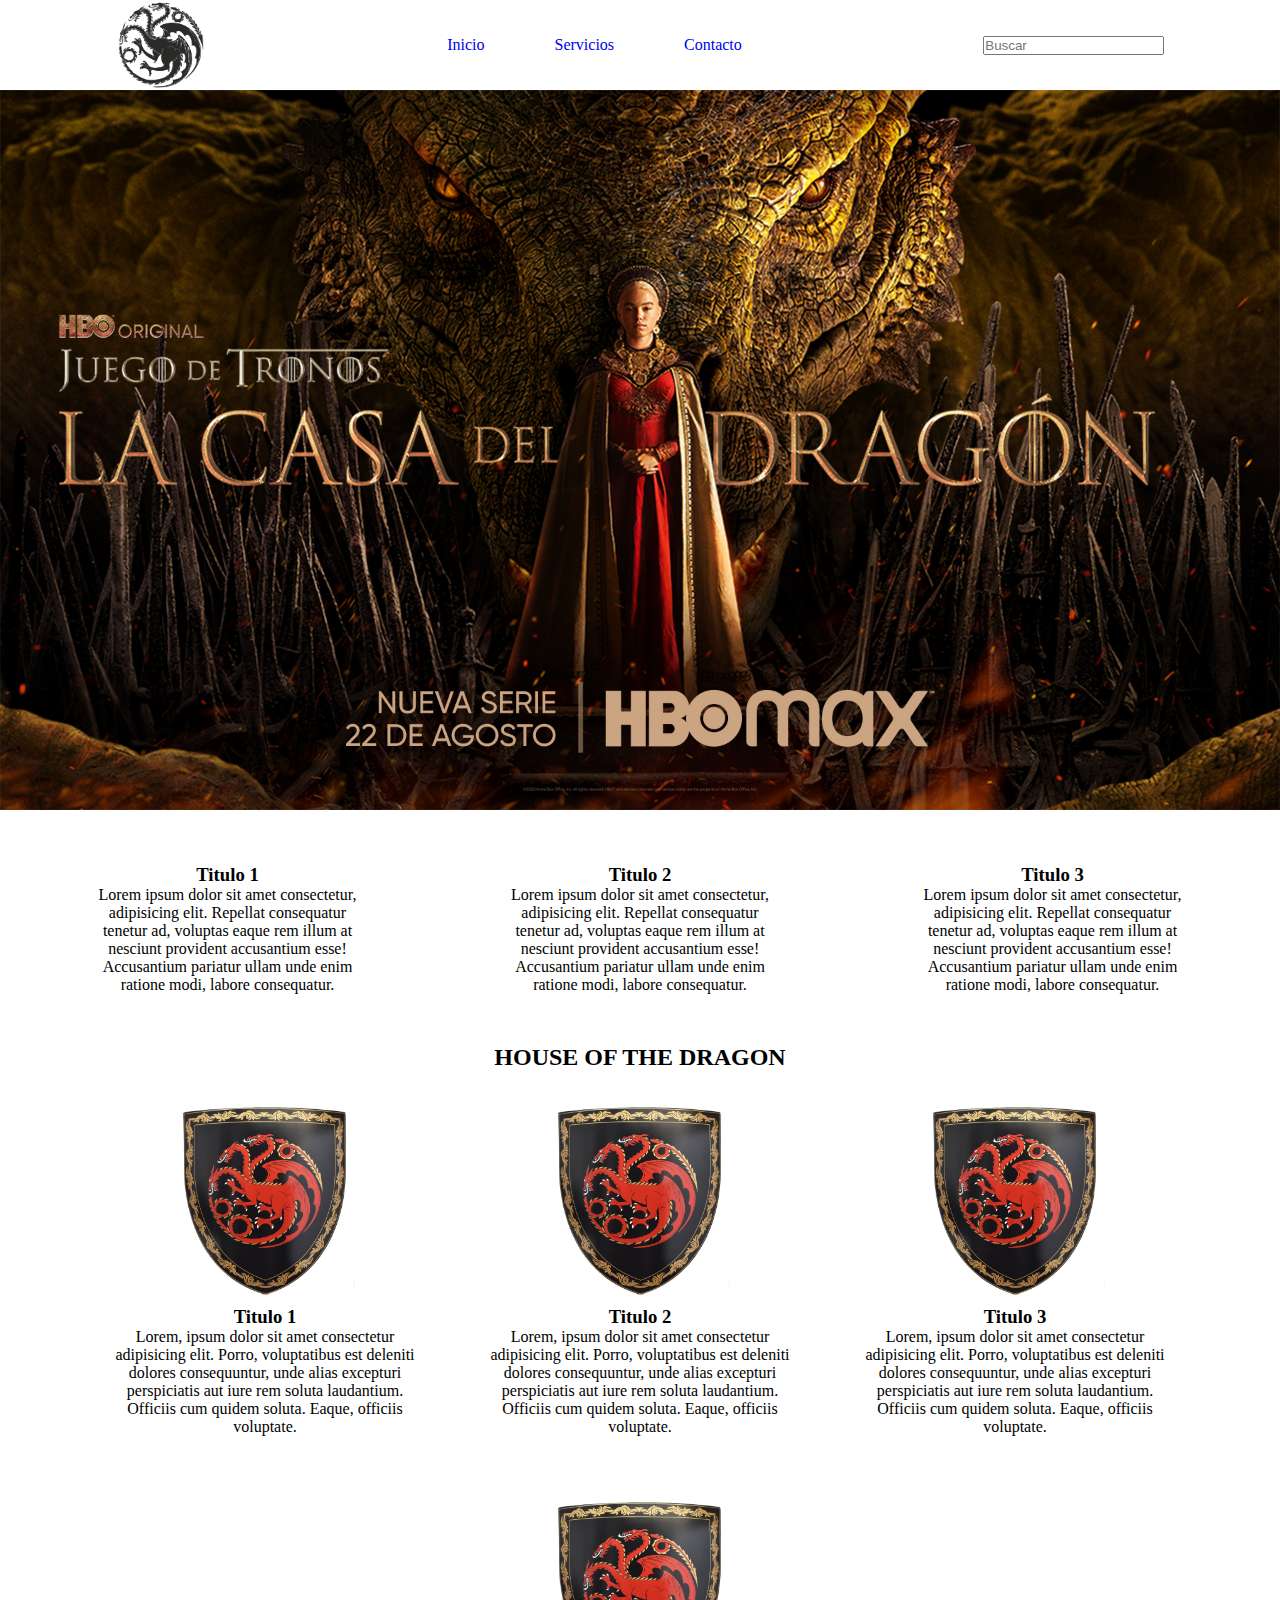
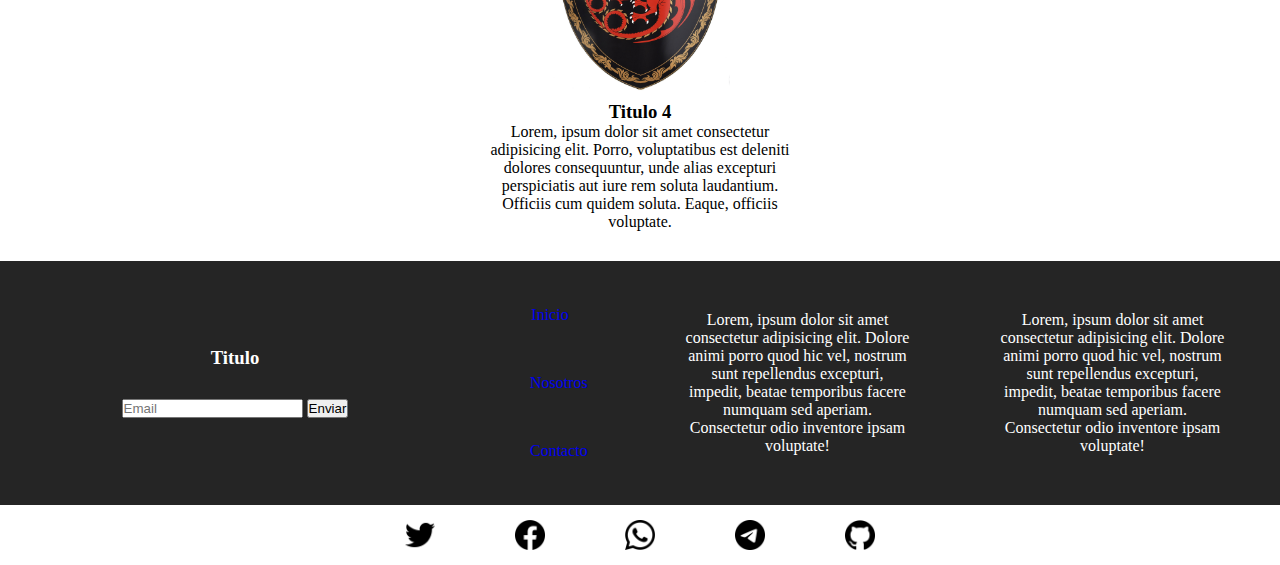
==== index.html @ 1cc0e86e "v1 contenido principal LISTO -agregar footer, efectos, transiciones y js" ====
<!DOCTYPE html>
<html lang="en">
<head>
    <meta charset="UTF-8">
    <meta name="viewport" content="width=device-width, initial-scale=1.0">
    <title>HOD</title>
    <link rel="stylesheet" href="estilos.css">
</head>
<body>
    <header>
        <img src="img/logo.png" alt="">
        <ul class="nav">
            <li><a href="#inico">Inicio</a></li>
            <li><a href="servicios.html">Servicios</a></li>
            <li><a href="#contacto">Contacto</a></li>
        </ul>
        <input type="text" placeholder="Buscar">
    </header>
    <main>
        <div class="banner" id="inicio">
            <img src="img/banner.jpg" alt="">
        </div>
        <div class="seccion-1">
            <section>
                <h3>Titulo 1</h3>
                <p>Lorem ipsum dolor sit amet consectetur, adipisicing elit. Repellat consequatur tenetur ad, voluptas eaque rem illum at nesciunt provident accusantium esse! Accusantium pariatur ullam unde enim ratione modi, labore consequatur.</p>
            </section>
            <section>
                <h3>Titulo 2</h3>
                <p>Lorem ipsum dolor sit amet consectetur, adipisicing elit. Repellat consequatur tenetur ad, voluptas eaque rem illum at nesciunt provident accusantium esse! Accusantium pariatur ullam unde enim ratione modi, labore consequatur.</p>
            </section>
            <section>
                <h3>Titulo 3</h3>
                <p>Lorem ipsum dolor sit amet consectetur, adipisicing elit. Repellat consequatur tenetur ad, voluptas eaque rem illum at nesciunt provident accusantium esse! Accusantium pariatur ullam unde enim ratione modi, labore consequatur.</p>
            </section>
        </div>
        <div class="seccion-2" id="nosotros">
            <section>
                <h2>HOUSE OF THE DRAGON</h2>
            </section>
            <div class="sub-seccion-2">
                <section>
                    <img src="img/escudo.jpg" alt="">
                    <h3>Titulo 1</h3>
                    <p>Lorem, ipsum dolor sit amet consectetur adipisicing elit. Porro, voluptatibus est deleniti dolores consequuntur, unde alias excepturi perspiciatis aut iure rem soluta laudantium. Officiis cum quidem soluta. Eaque, officiis voluptate.</p>
                </section>
                <section>
                    <img src="img/escudo.jpg" alt="">                    <h3>Titulo 2</h3>
                    <p>Lorem, ipsum dolor sit amet consectetur adipisicing elit. Porro, voluptatibus est deleniti dolores consequuntur, unde alias excepturi perspiciatis aut iure rem soluta laudantium. Officiis cum quidem soluta. Eaque, officiis voluptate.</p>
                </section>
                <section>
                    <img src="img/escudo.jpg" alt="">                    <h3>Titulo 3</h3>
                    <p>Lorem, ipsum dolor sit amet consectetur adipisicing elit. Porro, voluptatibus est deleniti dolores consequuntur, unde alias excepturi perspiciatis aut iure rem soluta laudantium. Officiis cum quidem soluta. Eaque, officiis voluptate.</p>
                </section>
                <section>
                    <img src="img/escudo.jpg" alt="">                    <h3>Titulo 4</h3>
                    <p>Lorem, ipsum dolor sit amet consectetur adipisicing elit. Porro, voluptatibus est deleniti dolores consequuntur, unde alias excepturi perspiciatis aut iure rem soluta laudantium. Officiis cum quidem soluta. Eaque, officiis voluptate.</p>
                </section>
            </div>
        </div>
    </main>
    <footer id="contacto">
        <div class="pie">
            <section class="correo">
                <h3>Titulo</h3>
                <input type="email" placeholder="Email">
                <button>Enviar</button>
            </section>
            <section class="nav-footer">
                <ul>
                    <li><a href="#inicio">Inicio</a></li>
                    <li><a href="#nosotros">Nosotros</a></li>
                    <li><a href="#contacto">Contacto</a></li>
                </ul>
            </section>
            <section class="texto">
                <p>Lorem, ipsum dolor sit amet consectetur adipisicing elit. Dolore animi porro quod hic vel, nostrum sunt repellendus excepturi, impedit, beatae temporibus facere numquam sed aperiam. Consectetur odio inventore ipsam voluptate!</p>
            </section>
            <section class="texto">
                <p>Lorem, ipsum dolor sit amet consectetur adipisicing elit. Dolore animi porro quod hic vel, nostrum sunt repellendus excepturi, impedit, beatae temporibus facere numquam sed aperiam. Consectetur odio inventore ipsam voluptate!</p>
            </section>
        </div>
        <div class="iconos">
            <img src="img/twitter.png" alt="">
            <img src="img/facebook.png" alt="">
            <img src="img/whatsapp.png" alt="">
            <img src="img/telegram.png" alt="">
            <img src="img/github.png" alt="">
        </div>
    </footer>
</body>
</html>
---- estilos.css ----
*{
    margin: 0;
    padding: 0;
    text-decoration: none;
    list-style: none;
    
}
/*nav*/
header{
    display: flex;
    align-items: center;
    justify-content: space-around;
    flex-wrap: wrap;
}
header img{
    width: 10vh;
}
ul.nav{
    display: flex;
    gap: 50px;
}
ul.nav li{
    padding: 10px;
    border-radius: 20%;
}
/*banner*/
.banner img{
    width: 100%;
}
/*seccion-1*/
.seccion-1{
    display: flex;
    justify-content: space-evenly;
    flex-wrap: wrap;
}
.seccion-1 section{
    padding: 50px;
    text-align: center;
    width: 30vh;
}
/*seccion-2*/
.seccion-2{
    text-align: center;
}
.sub-seccion-2{
    display: flex;
    flex-wrap: wrap;
    justify-content: center;
}
.sub-seccion-2 section{
    padding: 30px;
    width: 35vh;
}
.sub-seccion-2 section img{
    width: 20vh;
}
/*footer*/
footer div{
    display: flex;
    justify-content: center;
    text-align: center;
    gap: 50px;
    align-items: center;
    flex-wrap: wrap;
}
footer div.pie{
    color: white;
    background-color: #252525;
}
footer section{
    padding: 20px;
}
.correo{
    width: 40vh;
}
.correo h3{
    margin-bottom: 30px;
}
.nav-footer{
    width: 10vh;
}
.nav-footer li{
    padding: 25px;
}
.texto{
    width: 25vh;
}
.iconos img{
    width: 30px;
    padding: 15px;
}
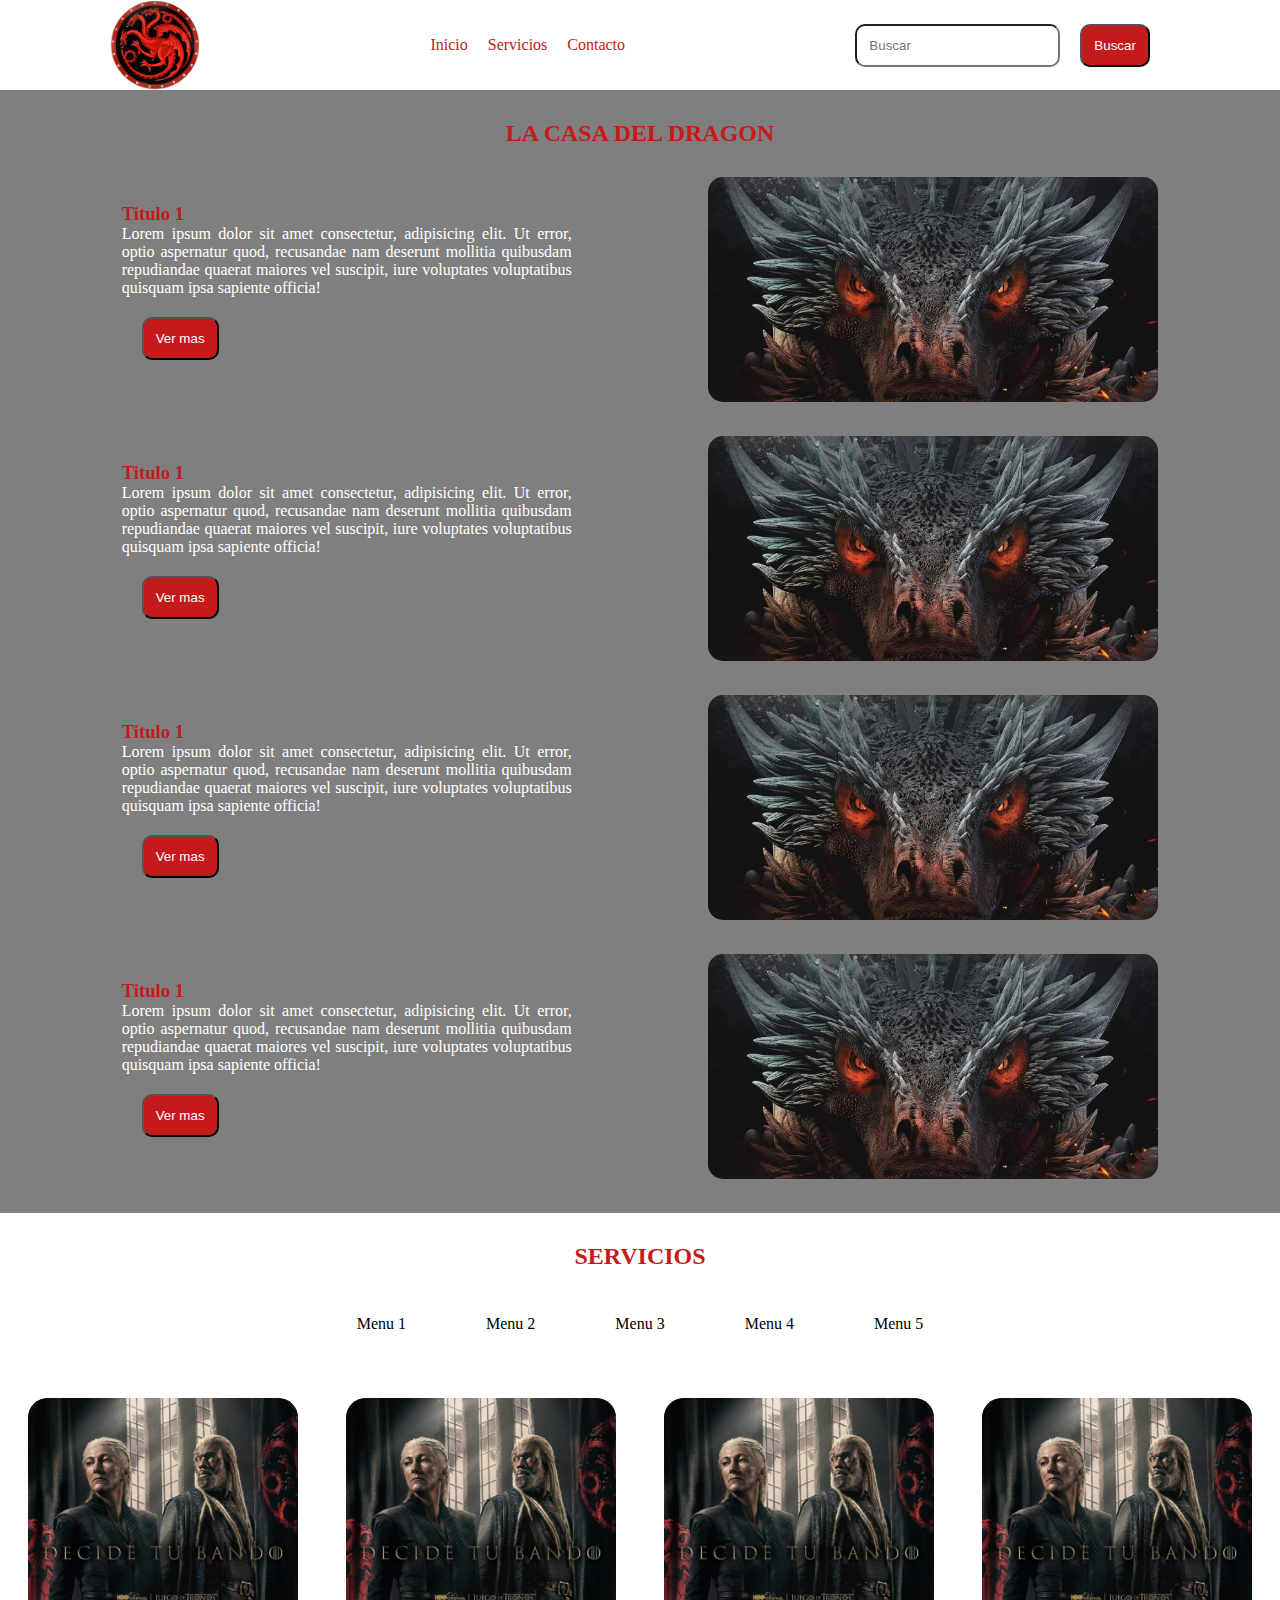
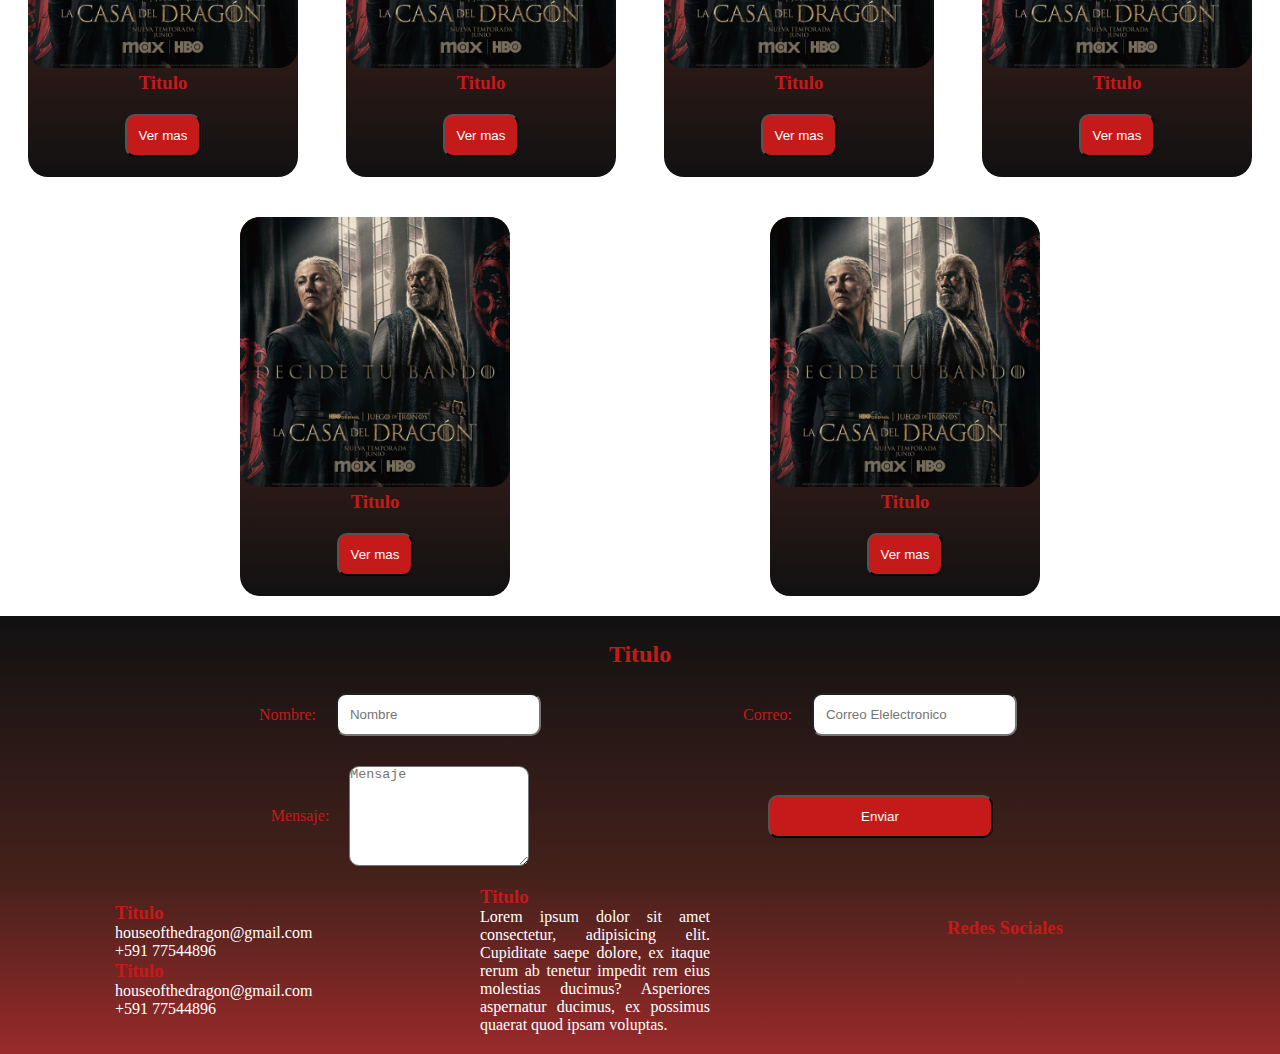
==== commit 7dd84068: "LISTO" ====
--- a/index.html
+++ b/index.html
@@ -3,90 +3,269 @@
 <head>
     <meta charset="UTF-8">
     <meta name="viewport" content="width=device-width, initial-scale=1.0">
-    <title>HOD</title>
+    <title>Casa del Dragon</title>
+    <link rel='stylesheet' href='https://cdn-uicons.flaticon.com/2.6.0/uicons-brands/css/uicons-brands.css'>
     <link rel="stylesheet" href="estilos.css">
 </head>
 <body>
+    <!-- Navegacion -->
     <header>
-        <img src="img/logo.png" alt="">
+        <img src="img/logo-rojo.png" alt="">
         <ul class="nav">
-            <li><a href="#inico">Inicio</a></li>
-            <li><a href="servicios.html">Servicios</a></li>
+            <li><a href="#inicio">Inicio</a></li>
+            <li><a href="#servicios">Servicios</a></li>
             <li><a href="#contacto">Contacto</a></li>
         </ul>
-        <input type="text" placeholder="Buscar">
+        <section>
+            <input type="text" placeholder="Buscar">
+            <button>Buscar</button>
+        </section>
     </header>
+    <!-- Contenido Principal -->
     <main>
-        <div class="banner" id="inicio">
-            <img src="img/banner.jpg" alt="">
-        </div>
-        <div class="seccion-1">
-            <section>
-                <h3>Titulo 1</h3>
-                <p>Lorem ipsum dolor sit amet consectetur, adipisicing elit. Repellat consequatur tenetur ad, voluptas eaque rem illum at nesciunt provident accusantium esse! Accusantium pariatur ullam unde enim ratione modi, labore consequatur.</p>
-            </section>
-            <section>
-                <h3>Titulo 2</h3>
-                <p>Lorem ipsum dolor sit amet consectetur, adipisicing elit. Repellat consequatur tenetur ad, voluptas eaque rem illum at nesciunt provident accusantium esse! Accusantium pariatur ullam unde enim ratione modi, labore consequatur.</p>
-            </section>
-            <section>
-                <h3>Titulo 3</h3>
-                <p>Lorem ipsum dolor sit amet consectetur, adipisicing elit. Repellat consequatur tenetur ad, voluptas eaque rem illum at nesciunt provident accusantium esse! Accusantium pariatur ullam unde enim ratione modi, labore consequatur.</p>
-            </section>
-        </div>
-        <div class="seccion-2" id="nosotros">
-            <section>
-                <h2>HOUSE OF THE DRAGON</h2>
-            </section>
-            <div class="sub-seccion-2">
-                <section>
-                    <img src="img/escudo.jpg" alt="">
-                    <h3>Titulo 1</h3>
-                    <p>Lorem, ipsum dolor sit amet consectetur adipisicing elit. Porro, voluptatibus est deleniti dolores consequuntur, unde alias excepturi perspiciatis aut iure rem soluta laudantium. Officiis cum quidem soluta. Eaque, officiis voluptate.</p>
-                </section>
-                <section>
-                    <img src="img/escudo.jpg" alt="">                    <h3>Titulo 2</h3>
-                    <p>Lorem, ipsum dolor sit amet consectetur adipisicing elit. Porro, voluptatibus est deleniti dolores consequuntur, unde alias excepturi perspiciatis aut iure rem soluta laudantium. Officiis cum quidem soluta. Eaque, officiis voluptate.</p>
-                </section>
-                <section>
-                    <img src="img/escudo.jpg" alt="">                    <h3>Titulo 3</h3>
-                    <p>Lorem, ipsum dolor sit amet consectetur adipisicing elit. Porro, voluptatibus est deleniti dolores consequuntur, unde alias excepturi perspiciatis aut iure rem soluta laudantium. Officiis cum quidem soluta. Eaque, officiis voluptate.</p>
-                </section>
-                <section>
-                    <img src="img/escudo.jpg" alt="">                    <h3>Titulo 4</h3>
-                    <p>Lorem, ipsum dolor sit amet consectetur adipisicing elit. Porro, voluptatibus est deleniti dolores consequuntur, unde alias excepturi perspiciatis aut iure rem soluta laudantium. Officiis cum quidem soluta. Eaque, officiis voluptate.</p>
-                </section>
+        <!-- Contenido 1 -->
+        <div class="contenido-1" id="inicio">
+            <h2>LA CASA DEL DRAGON</h2>
+            <div class="sub-contenido-1">
+                <div class="sub-contenido-1-servicio">
+                    <section>
+                        <h3>Titulo 1</h3>
+                        <p>Lorem ipsum dolor sit amet consectetur, adipisicing elit. Ut error, optio aspernatur quod, recusandae nam deserunt mollitia quibusdam repudiandae quaerat maiores vel suscipit, iure voluptates voluptatibus quisquam ipsa sapiente officia!</p>
+                        <button>Ver mas</button>
+                    </section>
+                    <section class="img-hover">
+                        <img src="img/servicio.webp" alt="">
+                        <div class="contenido-hover">
+                            
+                            <p>Lorem ipsum dolor sit amet consectetur, adipisicing elit. Reprehenderit ducimus cum explicabo ex itaque voluptatibus!</p>
+                        </div>
+                    </section> 
+                </div>
+                <div class="sub-contenido-1-servicio">
+                    <section>
+                        <h3>Titulo 1</h3>
+                        <p>Lorem ipsum dolor sit amet consectetur, adipisicing elit. Ut error, optio aspernatur quod, recusandae nam deserunt mollitia quibusdam repudiandae quaerat maiores vel suscipit, iure voluptates voluptatibus quisquam ipsa sapiente officia!</p>
+                        <button>Ver mas</button>
+                    </section>
+                    <section class="img-hover">
+                        <img src="img/servicio.webp" alt="">
+                        <div class="contenido-hover">
+                            
+                            <p>Lorem ipsum dolor sit amet consectetur, adipisicing elit. Reprehenderit ducimus cum explicabo ex itaque voluptatibus!</p>
+                        </div>
+                    </section> 
+                </div>
+                <div class="sub-contenido-1-servicio">
+                    <section>
+                        <h3>Titulo 1</h3>
+                        <p>Lorem ipsum dolor sit amet consectetur, adipisicing elit. Ut error, optio aspernatur quod, recusandae nam deserunt mollitia quibusdam repudiandae quaerat maiores vel suscipit, iure voluptates voluptatibus quisquam ipsa sapiente officia!</p>
+                        <button>Ver mas</button>
+                    </section>
+                    <section class="img-hover">
+                        <img src="img/servicio.webp" alt="">
+                        <div class="contenido-hover">
+                            
+                            <p>Lorem ipsum dolor sit amet consectetur, adipisicing elit. Reprehenderit ducimus cum explicabo ex itaque voluptatibus!</p>
+                        </div>
+                    </section> 
+                </div>
+                <div class="sub-contenido-1-servicio">
+                    <section>
+                        <h3>Titulo 1</h3>
+                        <p>Lorem ipsum dolor sit amet consectetur, adipisicing elit. Ut error, optio aspernatur quod, recusandae nam deserunt mollitia quibusdam repudiandae quaerat maiores vel suscipit, iure voluptates voluptatibus quisquam ipsa sapiente officia!</p>
+                        <button>Ver mas</button>
+                    </section>
+                    <section class="img-hover">
+                        <img src="img/servicio.webp" alt="">
+                        <div class="contenido-hover">
+                            
+                            <p>Lorem ipsum dolor sit amet consectetur, adipisicing elit. Reprehenderit ducimus cum explicabo ex itaque voluptatibus!</p>
+                        </div>
+                    </section> 
+                </div>
+            </div>
+        </div>
+        <!-- Contenido 2 -->
+        <div class="contenido-2" id="servicios">
+            <h2>SERVICIOS</h2>
+            <div class="contenido-2-nav">
+                <ul>
+                    <li>Menu 1</li>
+                    <li>Menu 2</li>
+                    <li>Menu 3</li>
+                    <li>Menu 4</li>
+                    <li>Menu 5</li>
+                </ul>
+            </div>
+            <div class="sub-contenido-2">
+                <section class="sub-contenido-2-servicio">
+                    <img src="img/personajes.jpg" alt="">
+                    <h3>Titulo</h3>
+                    <button id="btn-ver-modal-1">Ver mas</button>
+                </section>
+                <section class="sub-contenido-2-servicio">
+                    <img src="img/personajes.jpg" alt="">
+                    <h3>Titulo</h3>
+                    <button id="btn-ver-modal-2">Ver mas</button>
+                </section>
+                <section class="sub-contenido-2-servicio">
+                    <img src="img/personajes.jpg" alt="">
+                    <h3>Titulo</h3>
+                    <button id="btn-ver-modal-3">Ver mas</button>
+                </section>
+                <section class="sub-contenido-2-servicio">
+                    <img src="img/personajes.jpg" alt="">
+                    <h3>Titulo</h3>
+                    <button id="btn-ver-modal-4">Ver mas</button>
+                </section>
+                <section class="sub-contenido-2-servicio">
+                    <img src="img/personajes.jpg" alt="">
+                    <h3>Titulo</h3>
+                    <button id="btn-ver-modal-5">Ver mas</button>
+                </section>
+                <section class="sub-contenido-2-servicio">
+                    <img src="img/personajes.jpg" alt="">
+                    <h3>Titulo</h3>
+                    <button id="btn-ver-modal-6">Ver mas</button>
+                </section>
+            </div>
+            <!-- MODAL -->
+            <div>
+                <div class="modal" id="modal-1">
+                    <div class="modal-contenido">
+                        <section>
+                            <img src="img/escudo.jpg" alt="">
+                        </section>
+                        <section>
+                            <h3>Titulo 1</h3>
+                            <p>Lorem ipsum dolor sit amet consectetur adipisicing elit. Error ut, corrupti quia delectus temporibus accusantium nesciunt inventore natus accusamus fugiat?</p>
+                        </section>
+                        <button id="btn-cerrar-modal-1">Cerrar</button>
+                    </div>
+                </div>
+                <div class="modal" id="modal-2">
+                    <div class="modal-contenido">
+                        <section>
+                            <img src="img/escudo.jpg" alt="">
+                        </section>
+                        <section>
+                            <h3>Titulo 2</h3>
+                            <p>Lorem ipsum dolor sit amet consectetur adipisicing elit. Error ut, corrupti quia delectus temporibus accusantium nesciunt inventore natus accusamus fugiat?</p>
+                        </section>
+                        <button id="btn-cerrar-modal-2">Cerrar</button>
+                    </div>
+                </div>
+                <div class="modal" id="modal-3">
+                    <div class="modal-contenido">
+                        <section>
+                            <img src="img/escudo.jpg" alt="">
+                        </section>
+                        <section>
+                            <h3>Titulo 3</h3>
+                            <p>Lorem ipsum dolor sit amet consectetur adipisicing elit. Error ut, corrupti quia delectus temporibus accusantium nesciunt inventore natus accusamus fugiat?</p>
+                        </section>
+                        <button id="btn-cerrar-modal-3">Cerrar</button>
+                    </div>
+                </div>
+                <div class="modal" id="modal-4">
+                    <div class="modal-contenido">
+                        <section>
+                            <img src="img/escudo.jpg" alt="">
+                        </section>
+                        <section>
+                            <h3>Titulo 4</h3>
+                            <p>Lorem ipsum dolor sit amet consectetur adipisicing elit. Error ut, corrupti quia delectus temporibus accusantium nesciunt inventore natus accusamus fugiat?</p>
+                        </section>
+                        <button id="btn-cerrar-modal-4">Cerrar</button>
+                    </div>
+                </div>
+                <div class="modal" id="modal-5">
+                    <div class="modal-contenido">
+                        <section>
+                            <img src="img/escudo.jpg" alt="">
+                        </section>
+                        <section>
+                            <h3>Titulo 5</h3>
+                            <p>Lorem ipsum dolor sit amet consectetur adipisicing elit. Error ut, corrupti quia delectus temporibus accusantium nesciunt inventore natus accusamus fugiat?</p>
+                        </section>
+                        <button id="btn-cerrar-modal-5">Cerrar</button>
+                    </div>
+                </div>
+                <div class="modal" id="modal-6">
+                    <div class="modal-contenido">
+                        <section>
+                            <img src="img/escudo.jpg" alt="">
+                        </section>
+                        <section>
+                            <h3>Titulo 6</h3>
+                            <p>Lorem ipsum dolor sit amet consectetur adipisicing elit. Error ut, corrupti quia delectus temporibus accusantium nesciunt inventore natus accusamus fugiat?</p>
+                        </section>
+                        <button id="btn-cerrar-modal-6">Cerrar</button>
+                    </div>
+                </div>
             </div>
         </div>
     </main>
     <footer id="contacto">
-        <div class="pie">
-            <section class="correo">
+        <h2>Titulo</h2>
+        <div>
+            <form action="" class="formulario" id="formulario">
+                <section>
+                    <label for="">Nombre:</label>
+                    <input type="text" placeholder="Nombre" id="nombre" required>
+                </section>
+                <section>
+                    <label for="">Correo:</label>
+                    <input type="email" placeholder="Correo Elelectronico" id="correo" required>
+                </section>
+                <section>
+                    <label for="">Mensaje:</label>
+                    <textarea name="" id="mensaje" placeholder="Mensaje" required></textarea>
+                </section>
+                <section>
+                    <button id="btn-formulario" type="submit">Enviar</button>
+                </section>
+            </form>
+            <div class="modal" id="modal-formulario">
+                <div class="modal-contenido">
+                    <section>
+                        <img src="img/escudo.jpg" alt="">
+                    </section>
+                    <section id="formulario-datos" class="formulario-datos">
+                        
+                        
+                    </section>
+                    <button id="btn-cerrar-formulario">Cerrar</button>
+                </div>
+            </div>
+        </div>
+        <div class="footer-secciones">
+            <section class="footer-seccion-1">
                 <h3>Titulo</h3>
-                <input type="email" placeholder="Email">
-                <button>Enviar</button>
-            </section>
-            <section class="nav-footer">
                 <ul>
-                    <li><a href="#inicio">Inicio</a></li>
-                    <li><a href="#nosotros">Nosotros</a></li>
-                    <li><a href="#contacto">Contacto</a></li>
+                    <li>houseofthedragon@gmail.com</li>
+                    <li>+591 77544896</li>
+                </ul>
+                <h3>Titulo</h3>
+                <ul>
+                    <li>houseofthedragon@gmail.com</li>
+                    <li>+591 77544896</li>
                 </ul>
             </section>
-            <section class="texto">
-                <p>Lorem, ipsum dolor sit amet consectetur adipisicing elit. Dolore animi porro quod hic vel, nostrum sunt repellendus excepturi, impedit, beatae temporibus facere numquam sed aperiam. Consectetur odio inventore ipsam voluptate!</p>
+            <section class="footer-seccion-2">
+                <h3>Titulo</h3>
+                <p>Lorem ipsum dolor sit amet consectetur, adipisicing elit. Cupiditate saepe dolore, ex itaque rerum ab tenetur impedit rem eius molestias ducimus? Asperiores aspernatur ducimus, ex possimus quaerat quod ipsam voluptas.</p>
             </section>
-            <section class="texto">
-                <p>Lorem, ipsum dolor sit amet consectetur adipisicing elit. Dolore animi porro quod hic vel, nostrum sunt repellendus excepturi, impedit, beatae temporibus facere numquam sed aperiam. Consectetur odio inventore ipsam voluptate!</p>
+            <section class="iconos">
+                <h3>Redes Sociales</h3>
+                <i class="fi fi-brands-github"></i>
+                <i class="fi fi-brands-telegram"></i>
+                <i class="fi fi-brands-twitter"></i>
+                <i class="fi fi-brands-whatsapp"></i>
+                <i class="fi fi-brands-facebook"></i>
             </section>
-        </div>
-        <div class="iconos">
-            <img src="img/twitter.png" alt="">
-            <img src="img/facebook.png" alt="">
-            <img src="img/whatsapp.png" alt="">
-            <img src="img/telegram.png" alt="">
-            <img src="img/github.png" alt="">
         </div>
     </footer>
 </body>
+<script src="main.js"></script>
 </html>--- a/estilos.css
+++ b/estilos.css
@@ -1,12 +1,37 @@
+/*global*/
 *{
     margin: 0;
     padding: 0;
     text-decoration: none;
     list-style: none;
-    
+    box-sizing: border-box;
+}
+a{
+    color: #c51a1a;
+}
+h2, h3{
+    color: #c51a1a;
+}
+button{
+    padding: 12px;
+    border-radius: 10px;
+    background-color: #c51a1a;
+    color: white;
+    margin: 20px;
+    cursor: pointer;
+    transition: background-color .5s;
+}
+button:hover{
+    background-color: #252525;
+    transition: background-color .5s;
+}
+input{
+    padding: 12px;
+    border-radius: 10px;
 }
 /*nav*/
 header{
+    width: 100%;
     display: flex;
     align-items: center;
     justify-content: space-around;
@@ -15,77 +40,229 @@
 header img{
     width: 10vh;
 }
-ul.nav{
-    display: flex;
+header ul.nav{
+    display: flex;
+    flex-wrap: wrap;
+    justify-content: space-evenly;
+}
+header ul.nav li{
+    padding: 10px;
+    border-radius: 15px;
+    background-color: white;
+    transition: background-color .5s;
+}
+header section{
+    display: flex;
+    align-items: center;
+    justify-content: center;
+}
+header .nav li:hover{
+    border-radius: 15px;
+    color: white;
+    background-color: #c51a1a;
+    transition: background-color .5s;
+}
+header .nav li a:hover{
+    color: white;
+}
+/*contenido-1*/
+.contenido-1{
+    padding-top: 30px;
+    padding-bottom: 30px;
+    background: 
+        linear-gradient(rgba(0, 0, 0, 0.5), rgba(0, 0, 0, 0.5)), /* Overlay oscuro */
+        url('img/fond.png') center/cover no-repeat;
+    color: white;
+}
+.contenido-1 h2{
+    text-align: center;
+}
+.sub-contenido-1-servicio{
+    display: flex;
+    align-items: center;
+    justify-content: space-evenly;
+    flex-wrap: wrap;
+    margin-top: 30px;
+    width: 100%;
+}
+.sub-contenido-1-servicio section{
+    width: 50vh;
+    margin-left: 15px;
+    margin-right: 15px;
+    text-align: justify;
+}
+
+.sub-contenido-1-servicio section img{
+    width: 100%;
+    border-radius: 15px;
+}
+.img-hover{
+    position: relative;
+}
+.contenido-hover{
+    opacity: 0;
+    transition: opacity .5s;
+    position: absolute;
+    top: 0;
+    bottom: 0;
+    left: 0;
+    right: 0;
+    display: flex;
+    padding: 15px;
+    text-align: center;
+    flex-direction: column;
+    align-items: center;
+    justify-content: center;
+    color: white;
+    border-radius: 15px;
+    background-color: rgb(197, 26, 26, .5);
+}
+.contenido-hover:hover{
+    opacity: 1;
+    transition: opacity .5s;
+}
+/*contenido-2*/
+.contenido-2 h2{
+    text-align: center;
+    margin-left: auto;
+    margin-right: auto;
+    margin-top: 30px;
+}
+.contenido-2-nav{
+    margin-top: 30px;
+    margin-bottom: 30px;
+}
+.contenido-2-nav ul{
+    display: flex;
+    justify-content: center;
+    flex-wrap: wrap;
     gap: 50px;
 }
-ul.nav li{
-    padding: 10px;
-    border-radius: 20%;
-}
-/*banner*/
-.banner img{
-    width: 100%;
-}
-/*seccion-1*/
-.seccion-1{
-    display: flex;
-    justify-content: space-evenly;
-    flex-wrap: wrap;
-}
-.seccion-1 section{
-    padding: 50px;
-    text-align: center;
+.contenido-2-nav ul li{
+    cursor: pointer;
+    padding: 15px;
+    border-radius: 10px;
+    transition: background 0.5s;
+}
+.contenido-2-nav ul li:hover{
+    transition: all 0.5s;
+    color: white;
+    background-color: #c51a1a;
+}
+.sub-contenido-2{
+    display: flex;
+    flex-wrap: wrap;
+    justify-content: space-evenly;
+}
+.sub-contenido-2-servicio{
+    border-radius: 20px;
+    margin: 20px;
     width: 30vh;
-}
-/*seccion-2*/
-.seccion-2{
-    text-align: center;
-}
-.sub-seccion-2{
-    display: flex;
-    flex-wrap: wrap;
-    justify-content: center;
-}
-.sub-seccion-2 section{
-    padding: 30px;
-    width: 35vh;
-}
-.sub-seccion-2 section img{
-    width: 20vh;
+    text-align: center;
+    background: linear-gradient(0deg, rgba(0,0,1,0.9345939059217437) 0%, rgba(68,33,27,1) 59%, rgba(153,42,42,1) 100%);
+}
+.sub-contenido-2-servicio img{
+    width: 100%;
+    border-radius: 20px;
+}
+.modal{
+    opacity: 0;
+    transition: opacity .5s;
+    pointer-events: none;
+    position: fixed;
+    top: 0;
+    bottom: 0;
+    left: 0;
+    right: 0;
+    display: flex;
+    background-color: rgb(37, 37, 37, .5);
+}
+.modal-contenido{
+    padding: 15px;
+    display: flex;
+    flex-direction: column;
+    text-align: center;
+    align-items: center;
+    width: 50%;
+    max-width: 300px;
+    min-width: 250px;
+    margin: auto;
+    border-radius: 15px;
+    background-color: white;
+}
+.modal-contenido img{
+    width: 90%;
+
+}
+.modal-contenido button{
+    width: 50%;
+}
+.mostrar-modal{
+    opacity: 1;
+    transition: opacity .5s;
+    pointer-events: unset;
+}
+.formulario-datos ul{
+    color: black;
+    text-align: justify;
 }
 /*footer*/
-footer div{
-    display: flex;
-    justify-content: center;
-    text-align: center;
-    gap: 50px;
-    align-items: center;
-    flex-wrap: wrap;
-}
-footer div.pie{
-    color: white;
-    background-color: #252525;
-}
-footer section{
+footer{
+    background: linear-gradient(180deg, rgba(0,0,1,0.9345939059217437) 0%, rgba(68,33,27,1) 59%, rgba(153,42,42,1) 100%);
+    color: white;
+}
+footer h2{
+    text-align: center;
+    margin-left: auto;
+    margin-right: auto;
+    padding: 25px;
+}
+.formulario{
+    display: flex;
+    justify-content: center;
+    align-items: center;
+    text-align: center;
+    flex-wrap: wrap;
+    gap: 30px;
+}
+.formulario section{
+    width: 50vh;
+    color: #c51a1a;
+    display: flex;
+    justify-content: center;
+    align-items: center;
+    gap: 20px;
+}
+.formulario section textarea{
+    border-radius: 10px;
+    text-align: justify;
+    width: 180px;
+    height: 100px;
+    max-width: 200px;
+    max-height: 200px;
+}
+.formulario section button{
+    width: 50%;
+}
+.footer-secciones{
+    display: flex;
+    align-items: center;
+    justify-content: space-evenly;
+    flex-wrap: wrap;
+}
+.footer-seccion-1, .footer-seccion-2{
+    width: 30vh;
+    text-align: justify;
     padding: 20px;
 }
-.correo{
+.iconos{
     width: 40vh;
-}
-.correo h3{
+    text-align: center;
+}
+.iconos h3{
     margin-bottom: 30px;
 }
-.nav-footer{
-    width: 10vh;
-}
-.nav-footer li{
-    padding: 25px;
-}
-.texto{
-    width: 25vh;
-}
-.iconos img{
-    width: 30px;
-    padding: 15px;
+.iconos i{
+    font-size: 30px;
+    padding: 20px;
 }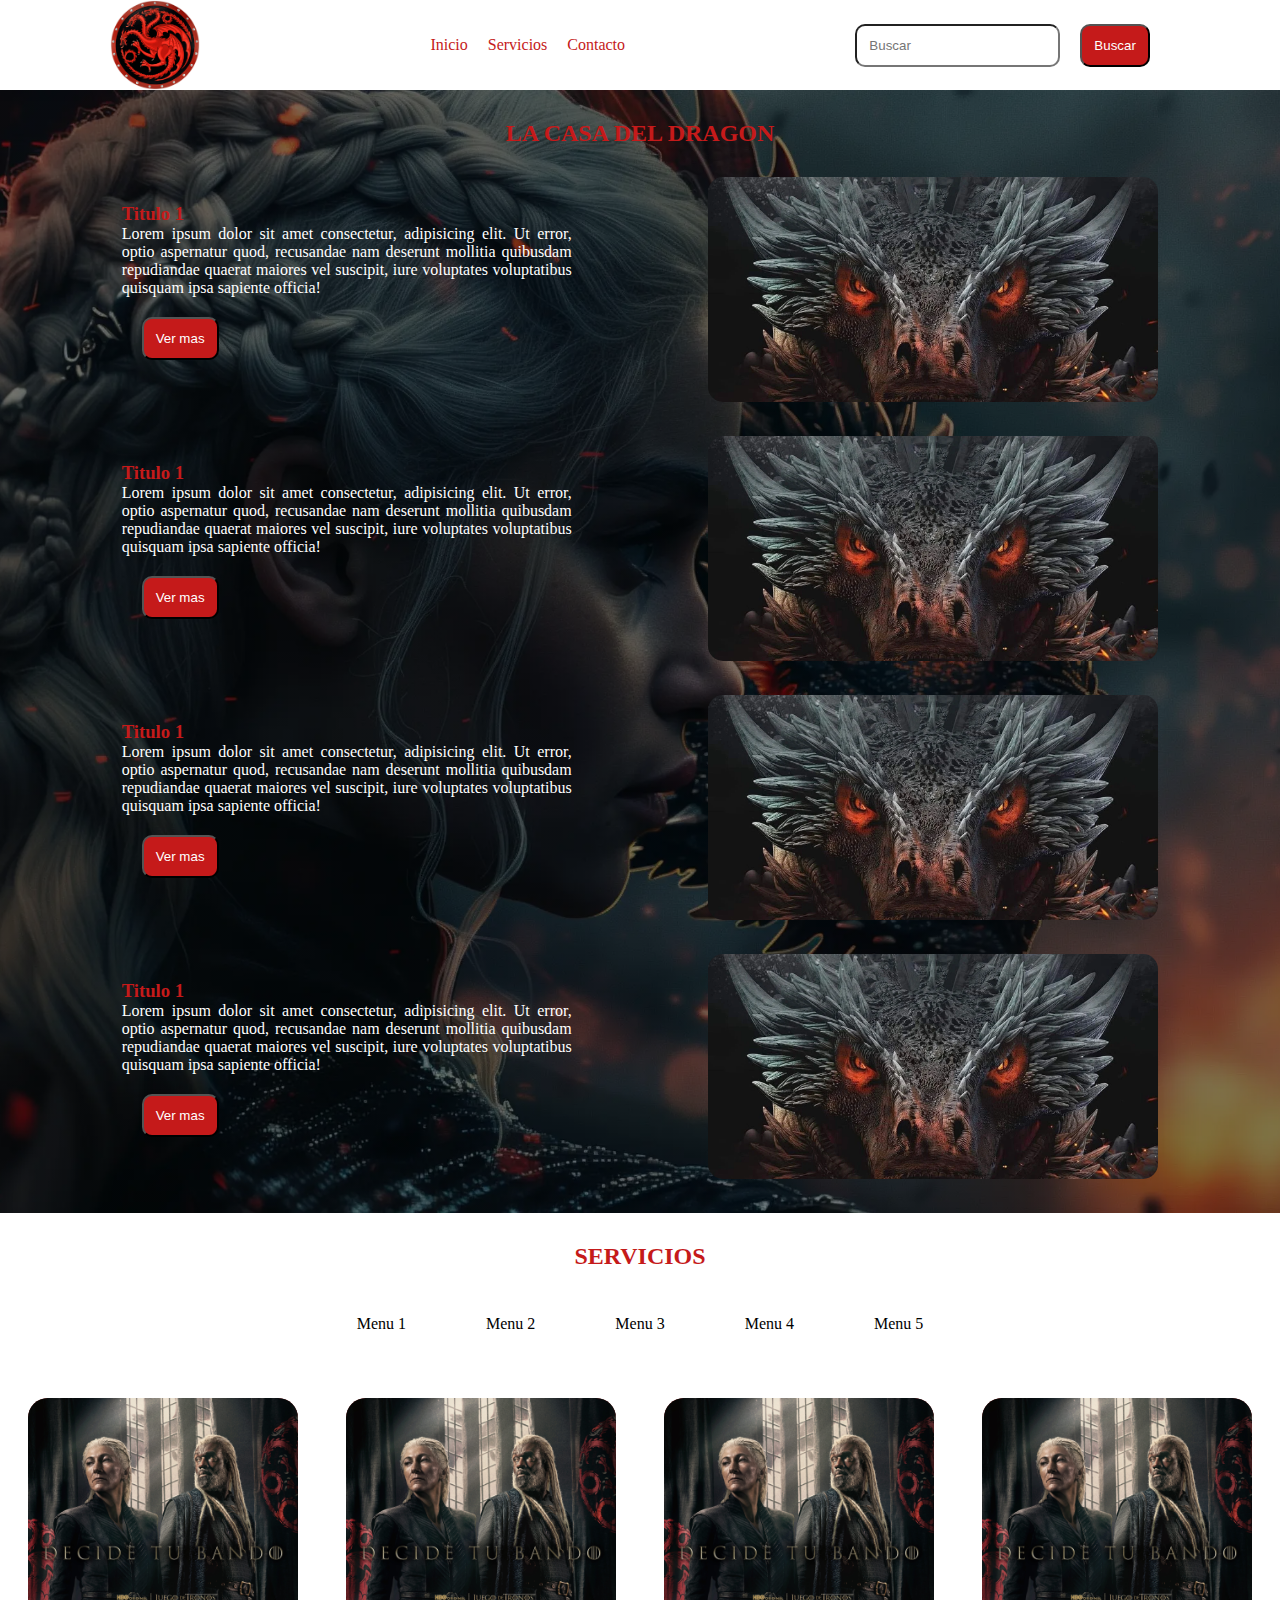
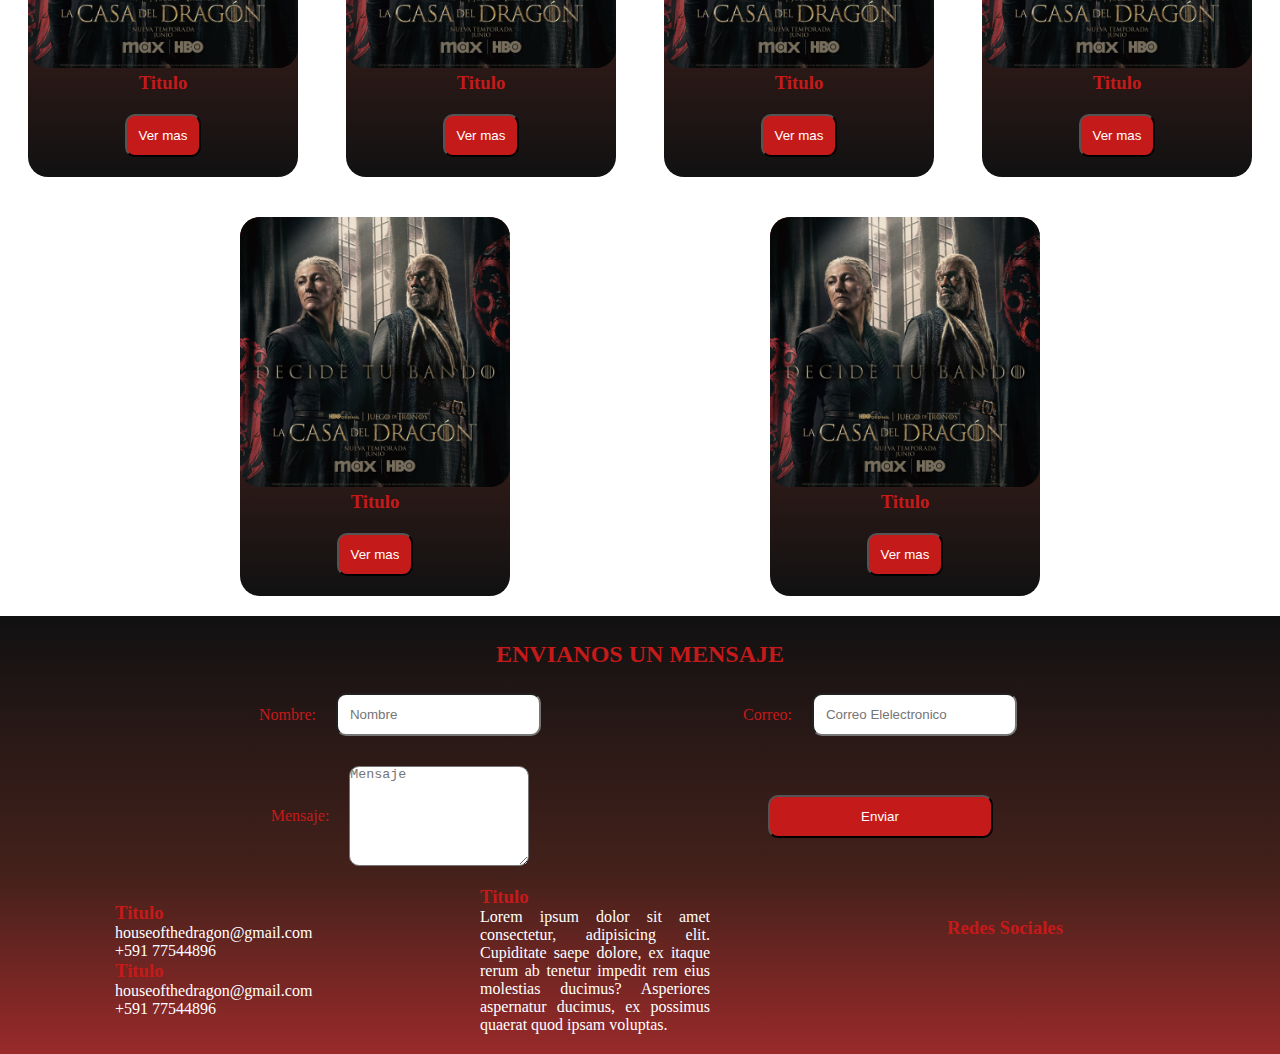
==== commit 8b5ca7b8: "Optimizando imagen de fondo" ====
--- a/index.html
+++ b/index.html
@@ -207,7 +207,7 @@
         </div>
     </main>
     <footer id="contacto">
-        <h2>Titulo</h2>
+        <h2>ENVIANOS UN MENSAJE</h2>
         <div>
             <form action="" class="formulario" id="formulario">
                 <section>
--- a/estilos.css
+++ b/estilos.css
@@ -71,7 +71,7 @@
     padding-bottom: 30px;
     background: 
         linear-gradient(rgba(0, 0, 0, 0.5), rgba(0, 0, 0, 0.5)), /* Overlay oscuro */
-        url('img/fond.png') center/cover no-repeat;
+        url('img/fondo.webp') center/cover no-repeat;
     color: white;
 }
 .contenido-1 h2{
